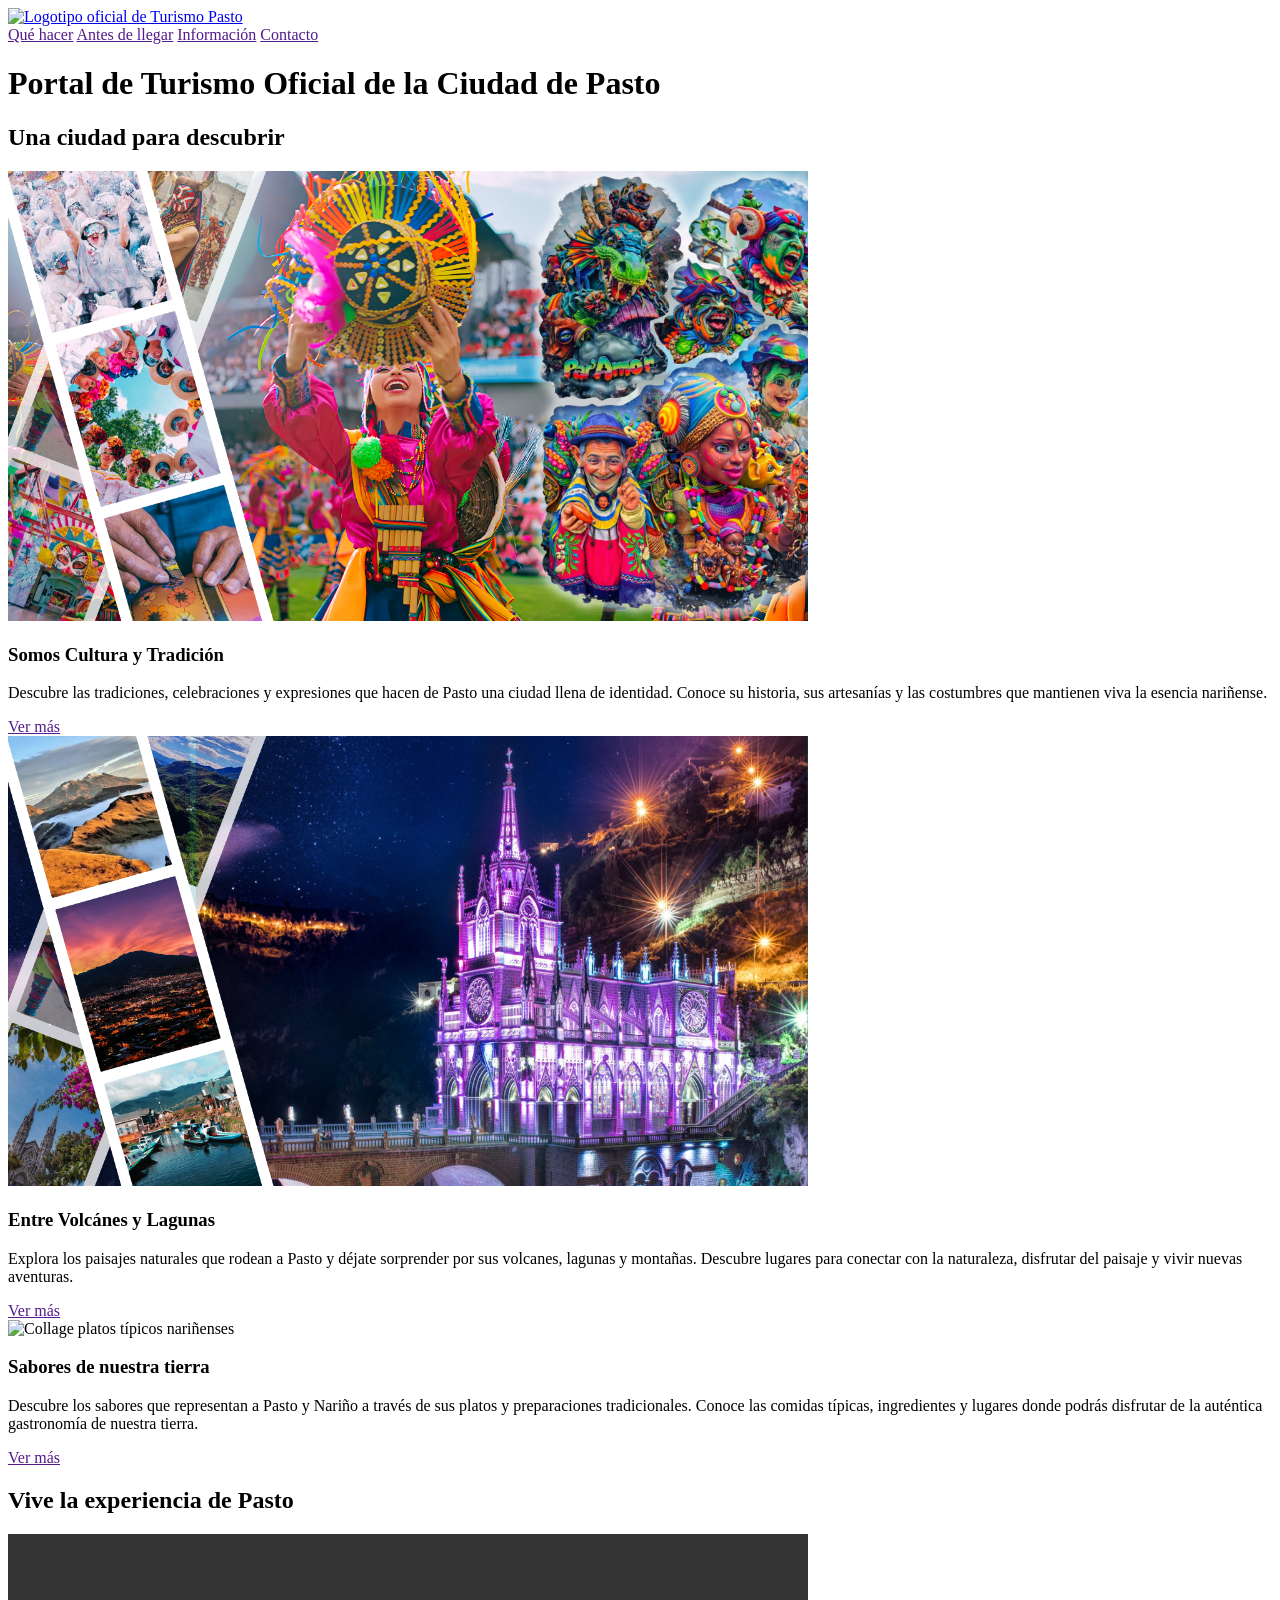
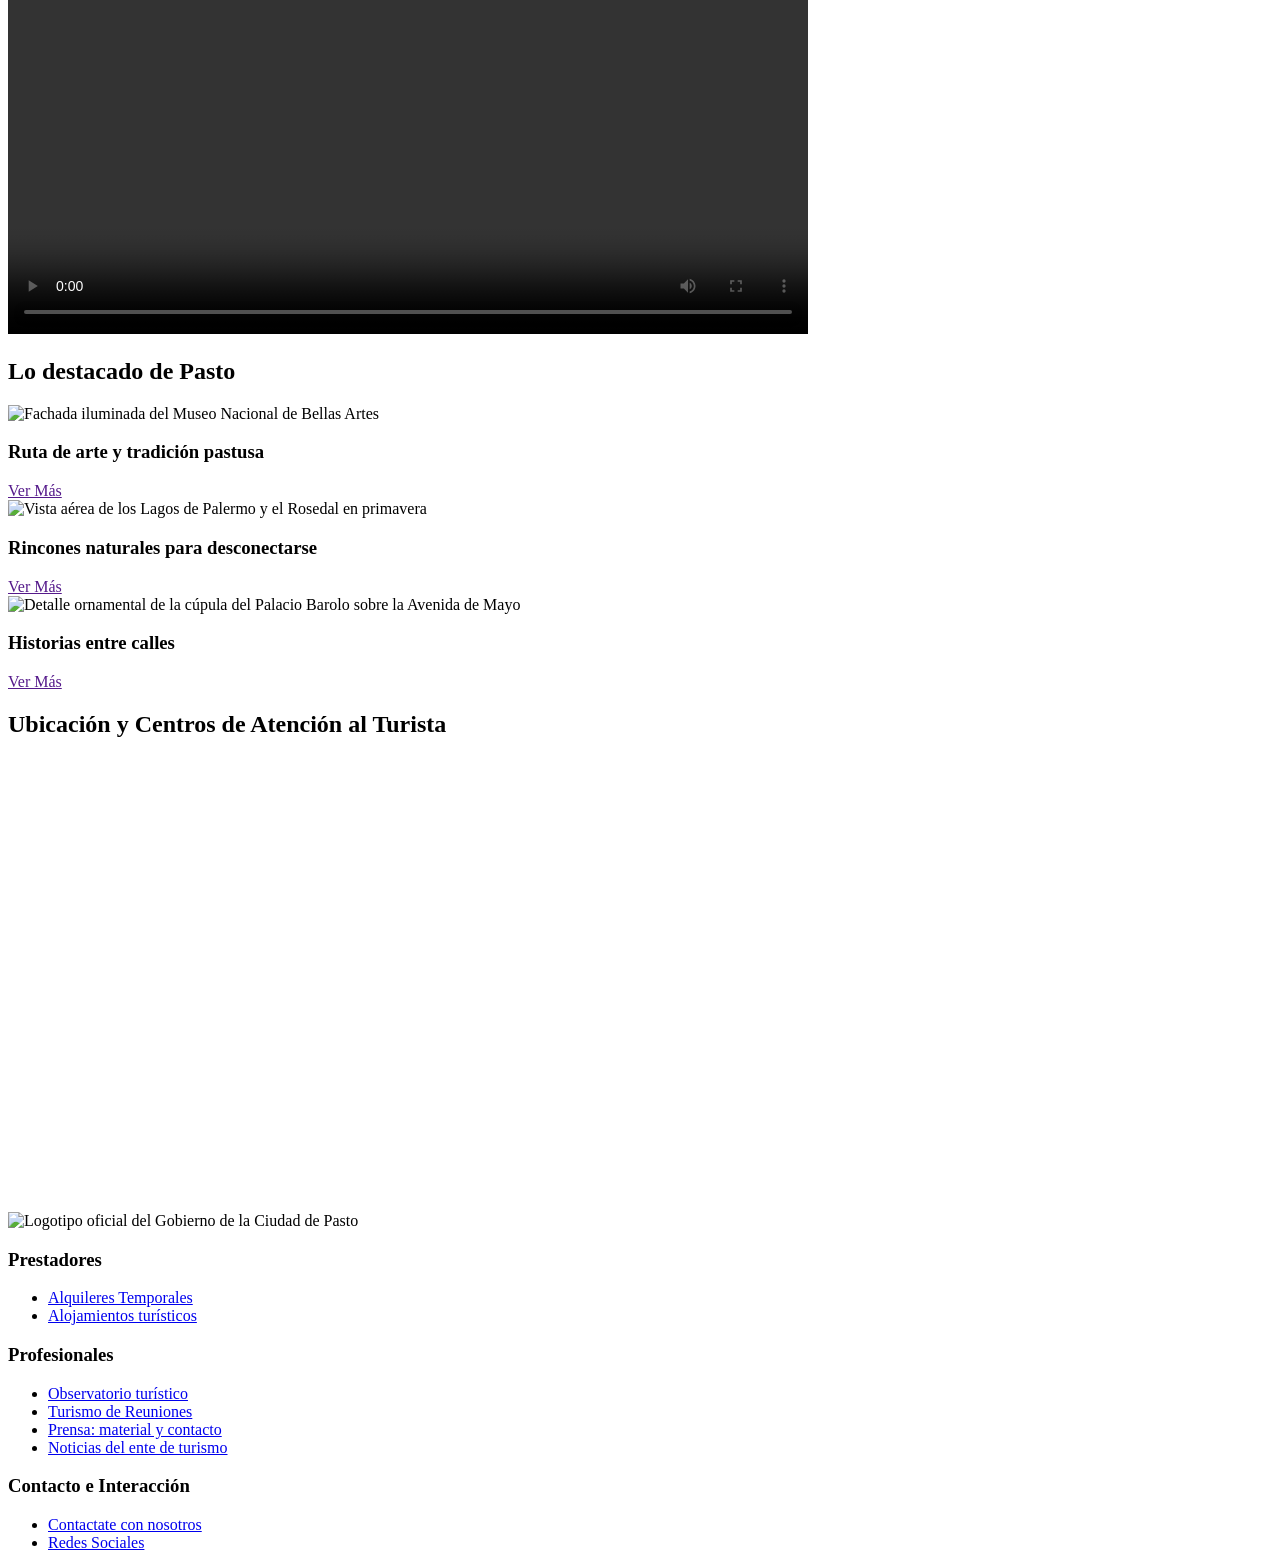
==== tarea-01/index.html @ dc4f6b2e "Add files via upload" ====
<!DOCTYPE html>
<html lang="es">
    <head>
        <meta charset="UTF-8">
        <meta name="viewport" content="width, initial-scale:1.0">
        <title>Turismo San Juan de Pasto - Sitio Oficial de Información Turística</title>
        <meta name="description" content="Descúbra qué hacer en Pasto. información útil antes de llegar, guías de alojamiento, atractivos turísticos, agenda cultural y mapas de la ciudad.">
        <meta name="robots" content="index, follow">

        <!--Enlace con CSS-->


        <!--Enlace Tipografia Google-->


    </head>

    <body>

        <!-- Cabecera principal del sitio -->
        <header>
            <!-- Logo del sitio 
            href-> la dirección a donde voy al dar clic  
            -->
            <a href="index.html" aria-label="Ir a la página de inicio de Turismo San Juan de Pasto">
                <img src="assets/logo-turismo-nariño.png" width="300px" height="auto" alt="Logotipo oficial de Turismo Pasto">
            </a>

            <!-- Navegador principal -->
            <nav role="navigation" aria-label="Menu principal">
                  <a href="">Qué hacer</a>
                  <a href="">Antes de llegar</a>
                  <a href="">Información</a>
                  <a href="">Contacto</a>
            </nav>

        </header>



        <!-- Contenido principal del sitio -->
        <main role="main">

            <h1>Portal de Turismo Oficial de la Ciudad de Pasto</h1>

            <!-- Actividades destacadas-->
            <section>
                <h2>Una ciudad para descubrir</h2>
                
                <div>

                    <!-- tarjeta -->
                    <article role="article">
                        <img src="assets/Somos-cultura-img.png" width="800" height="auto" alt="Collage de fotos de eventos culturales">
                        <h3>Somos Cultura y Tradición</h3>
                        <p>Descubre las tradiciones, celebraciones y expresiones que hacen de Pasto una ciudad llena de identidad. Conoce su historia, sus artesanías y las costumbres que mantienen viva la esencia nariñense.</p>
                        <a href="" aria-label="Ver más información sobre Actividades y experiencias en Pasto">Ver más</a>
                    </article>

                    <!-- tarjeta -->
                    <article role="article">
                        <img src="assets/paisajes-img.png" width="800" height="auto" alt="Collage paisajes nariñenses">
                        <h3>Entre Volcánes y Lagunas</h3>
                        <p>Explora los paisajes naturales que rodean a Pasto y déjate sorprender por sus volcanes, lagunas y montañas. Descubre lugares para conectar con la naturaleza, disfrutar del paisaje y vivir nuevas aventuras.</p>
                        <a href="" aria-label="Ver información sobre lugares y espacios naturales imperdibles">Ver más</a>
                    </article>

                    <!-- tarjeta -->
                    <article role="article">
                        <img src="assets/gastronomia-nariñense-img.png" width="800" height="auto" alt="Collage platos típicos nariñenses">
                        <h3>Sabores de nuestra tierra</h3>
                        <p>Descubre los sabores que representan a Pasto y Nariño a través de sus platos y preparaciones tradicionales. Conoce las comidas típicas, ingredientes y lugares donde podrás disfrutar de la auténtica gastronomía de nuestra tierra.</p>
                        <a href="" aria-label="Ver más información sobre la gastronomía de la ciudad">Ver más</a>
                    </article>
 

                </div>

            </section>
            <!-- Fin de actividades destacadas-->

            <!-- Contenido Multimedia -->
            <section>
                <h2>Vive la experiencia de Pasto</h2>
                <div>
                    <video controls autoplay loop width="800" height="auto" aria-label="Video sobre la ciudad de Pasto">
                        <source src="assets/video-pasto.mp4" type="video/mp4">
                    </video>
                </div>
            </section>
            <!-- Fin de Contenido Multimedia -->



            <!-- Contenidos Destacados -->
            <section>
                <h2>Lo destacado de Pasto</h2>
                <div>
                    
                    <!-- Tarjeta Destacada 1 -->
                    <article role="article">
                        <img src="assets/destacado-museos.jpg" alt="Fachada iluminada del Museo Nacional de Bellas Artes" width="400" height="250">
                        <h3>Ruta de arte y tradición pastusa</h3>
                        <a href="" aria-label="Ver más sobre la historia cultural de la ciudad, el carnaval, artesanias y maestros">Ver Más</a>
                    </article>

                    <!-- Tarjeta Destacada 2 -->
                    <article role="article">
                        <img src="assets/destacado-parques.jpg" alt="Vista aérea de los Lagos de Palermo y el Rosedal en primavera" width="400" height="250">
                        <h3>Rincones naturales para desconectarse</h3>
                        <a href="" aria-label="Ver más sobre los espacios verdes imperdibles">Ver Más</a>
                    </article>

                    <!-- Tarjeta Destacada 3 -->
                    <article role="article">
                        <img src="assets/destacado-arquitectura.jpg" alt="Detalle ornamental de la cúpula del Palacio Barolo sobre la Avenida de Mayo" width="400" height="250">
                        <h3>Historias entre calles</h3>
                        <a href="" aria-label="Ver más sobre la arquitectura e historia pastusa">Ver Más</a>
                    </article>

                </div>
            </section>


            <!-- Ubicación Geográfica -->
            <section aria-labelledby="titulo-mapa">
                <h2 id="titulo-mapa">Ubicación y Centros de Atención al Turista</h2>
                <div class="map-container">
                    <iframe 
                        src="https://www.google.com/maps/embed?pb=!1m18!1m12!1m3!1d3284.016713276842!2d-58.3841507!3d-34.6037389!2m3!1f0!2f0!3f0!3m2!1i1024!2i768!4f13.1!3m3!1m2!1s0x95bccacf954f91d5%3A0x67ef08c262f8f742!2sObelisco!5e0!3m2!1ses!2sar!4v1700000000000!5m2!1ses!2sar" 
                        width="100%" 
                        height="450" 
                        style="border:0;" 
                        allowfullscreen="" 
                        loading="lazy" 
                        referrerpolicy="no-referrer-when-downgrade"
                        title="Mapa interactivo de la Ciudad de Pasto con la ubicación de la Plaza del Carnaval y centros de atención turística">
                    </iframe>
                </div>
            </section>

        </main>

        <!-- Pie de Página Institucional -->
    <footer role="contentinfo">

            <!-- Identificador Institucional del Footer -->
            <div class="footer-brand">
                <img src="img/logo-buenos-aires-ciudad.svg" alt="Logotipo oficial del Gobierno de la Ciudad de Pasto" width="200" height="60">
            </div>

            <!-- Columnas de Enlaces del Footer -->
            <div>
                
                <!-- Lista 1: Prestadores -->
                <nav>
                    <h3 id="footer-prestadores">Prestadores</h3>
                    <ul>
                        <li><a href="/alquileres-temporales">Alquileres Temporales</a></li>
                        <li><a href="/alojamientos-turisticos">Alojamientos turísticos</a></li>
                    </ul>
                </nav>

                <!-- Lista 2: Profesionales -->
                <nav>
                    <h3 id="footer-profesionales">Profesionales</h3>
                    <ul>
                        <li><a href="/observatorio-turistico">Observatorio turístico</a></li>
                        <li><a href="/turismo-reuniones">Turismo de Reuniones</a></li>
                        <li><a href="/prensa-contacto">Prensa: material y contacto</a></li>
                        <li><a href="/noticias-ente">Noticias del ente de turismo</a></li>
                    </ul>
                </nav>

                <!-- Lista 3: Interacción y Contacto -->
                <nav>
                    <h3 id="footer-contacto">Contacto e Interacción</h3>
                    <ul>
                        <li><a href="/contactate-con-nosotros">Contactate con nosotros</a></li>
                        <li><a href="/suscribete-newsletter" aria-label="Ir a enlaces con redes sociales">Redes Sociales</a></li>
                    </ul>
                </nav>

            </div>
    </footer>

    </body>

</html>
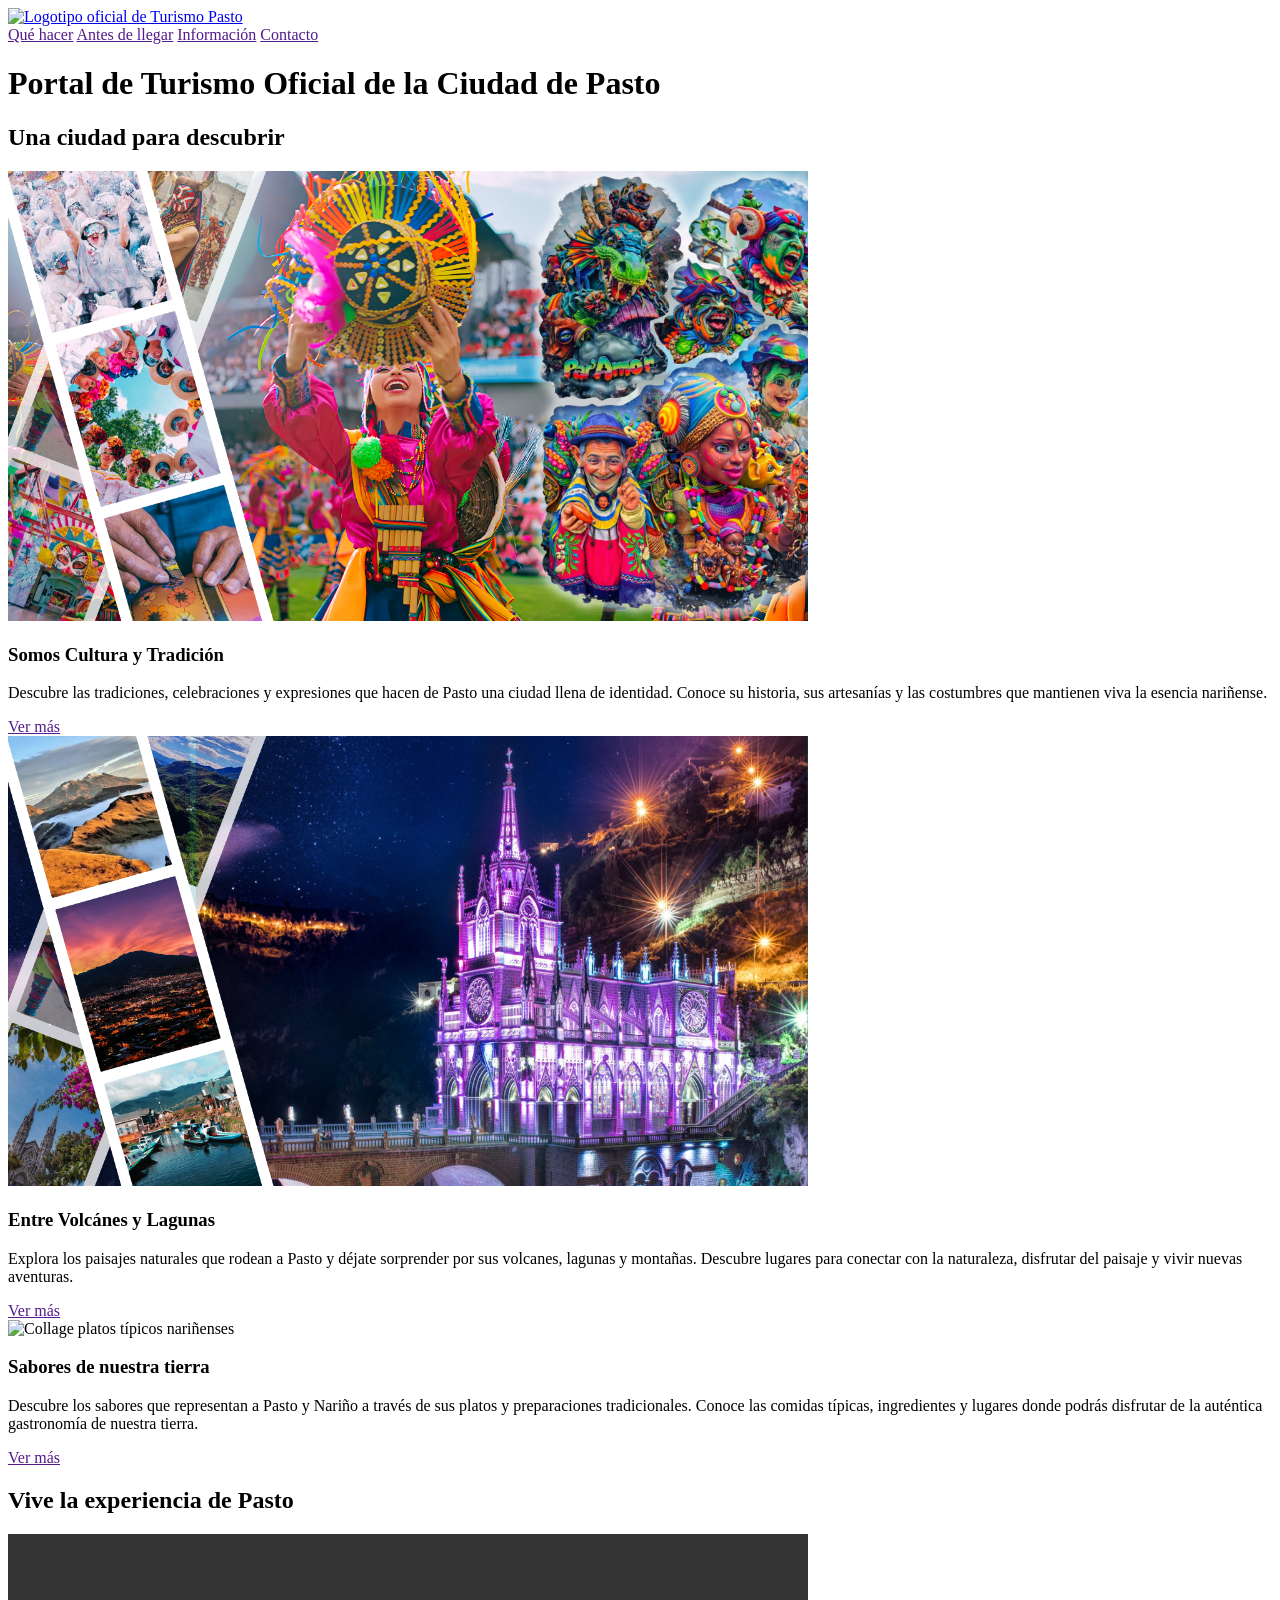
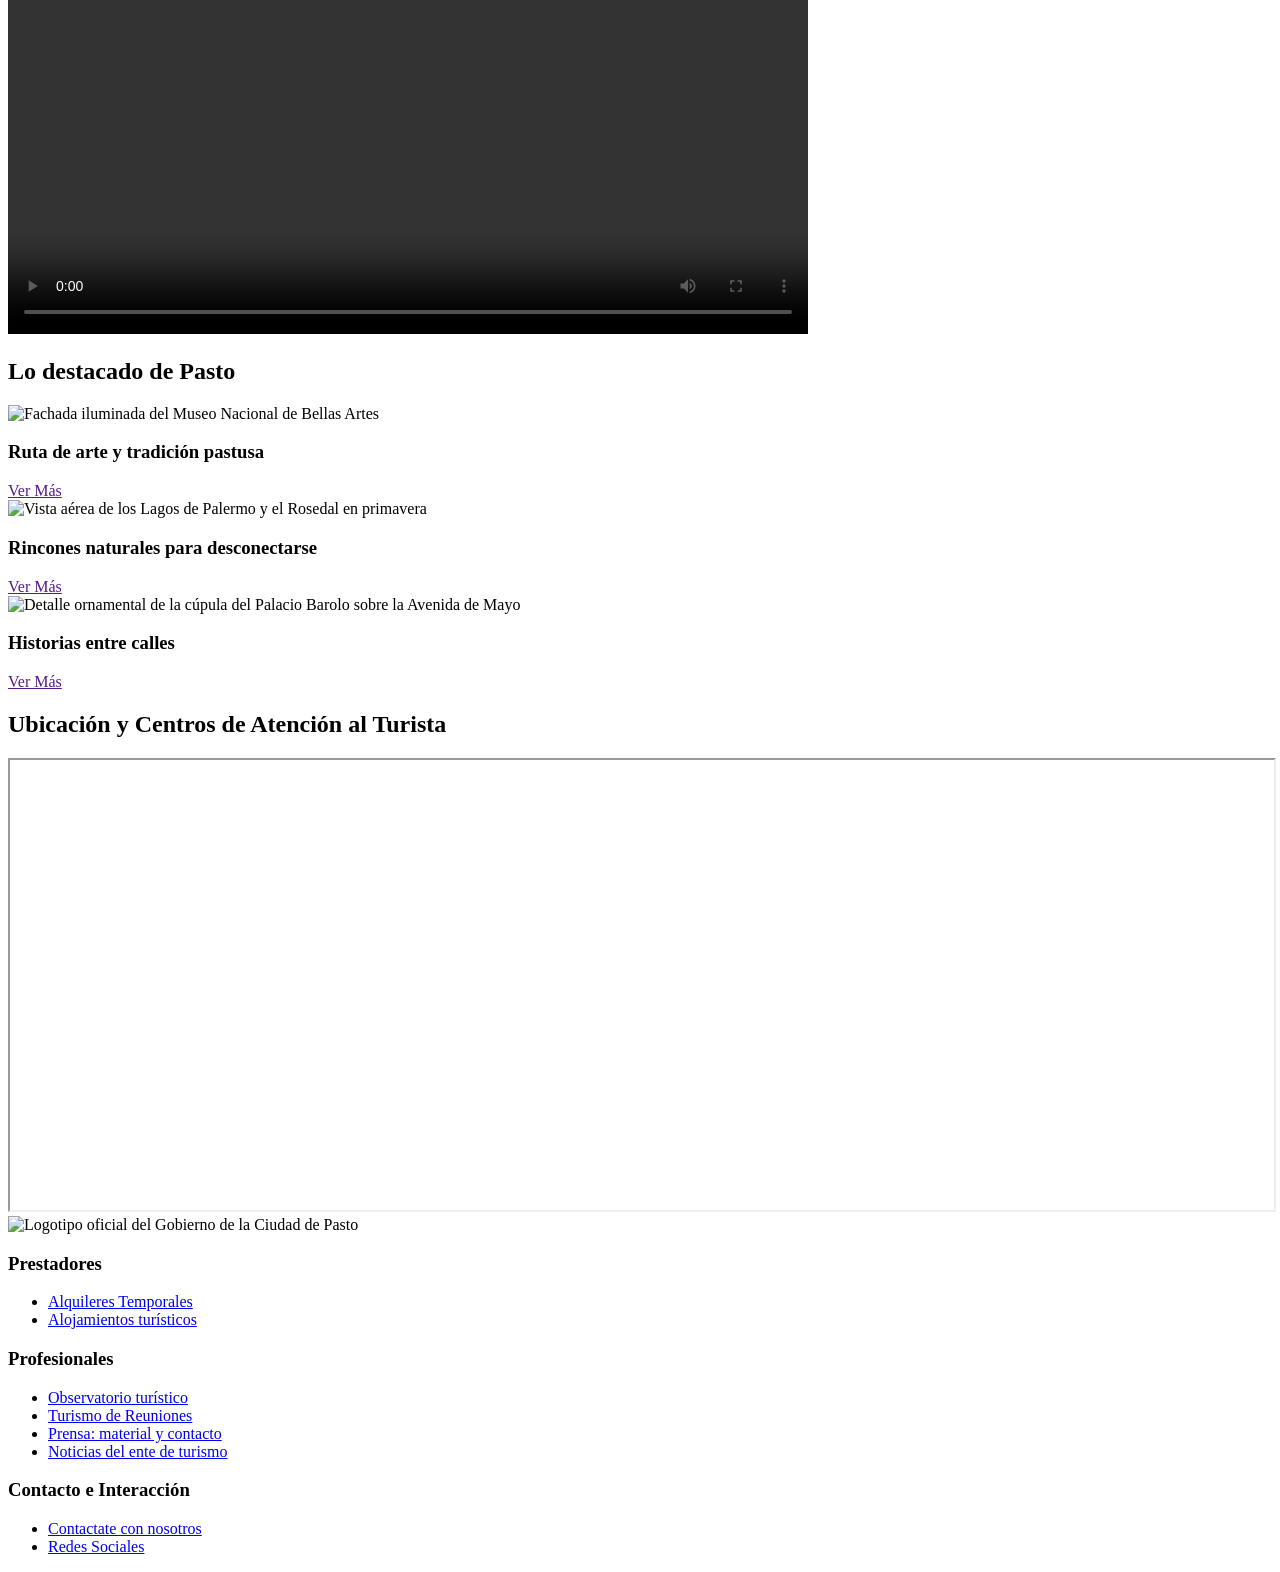
==== commit c70a88f7: "Add files via upload" ====
--- a/tarea-01/index.html
+++ b/tarea-01/index.html
@@ -127,14 +127,14 @@
                 <h2 id="titulo-mapa">Ubicación y Centros de Atención al Turista</h2>
                 <div class="map-container">
                     <iframe 
-                        src="https://www.google.com/maps/embed?pb=!1m18!1m12!1m3!1d3284.016713276842!2d-58.3841507!3d-34.6037389!2m3!1f0!2f0!3f0!3m2!1i1024!2i768!4f13.1!3m3!1m2!1s0x95bccacf954f91d5%3A0x67ef08c262f8f742!2sObelisco!5e0!3m2!1ses!2sar!4v1700000000000!5m2!1ses!2sar" 
-                        width="100%" 
-                        height="450" 
-                        style="border:0;" 
-                        allowfullscreen="" 
-                        loading="lazy" 
-                        referrerpolicy="no-referrer-when-downgrade"
-                        title="Mapa interactivo de la Ciudad de Pasto con la ubicación de la Plaza del Carnaval y centros de atención turística">
+                    src="https://www.google.com/maps/embed?pb=!1m18!1m12!1m3!1d3988.9171!2d-77.2811!3d1.2136!2m3!1f0!2f0!3f0!3m2!1i1024!2i768!4f13.1!3m3!1m2!1s0x8e2ed484323e0c03%3A0x6b44a42bc55ca01c!2sPasto%2C%20Nari%C3%B1o!5e0!3m2!1ses!2sco!4v1700000000000!5m2!1ses!2sco" 
+                    width="100%" 
+                    height="450" 
+                    tyle="border:0;" 
+                    allowfullscreen="" 
+                    loading="lazy" 
+                    referrerpolicy="no-referrer-when-downgrade" 
+                    title="Mapa interactivo de la Ciudad de Pasto">
                     </iframe>
                 </div>
             </section>
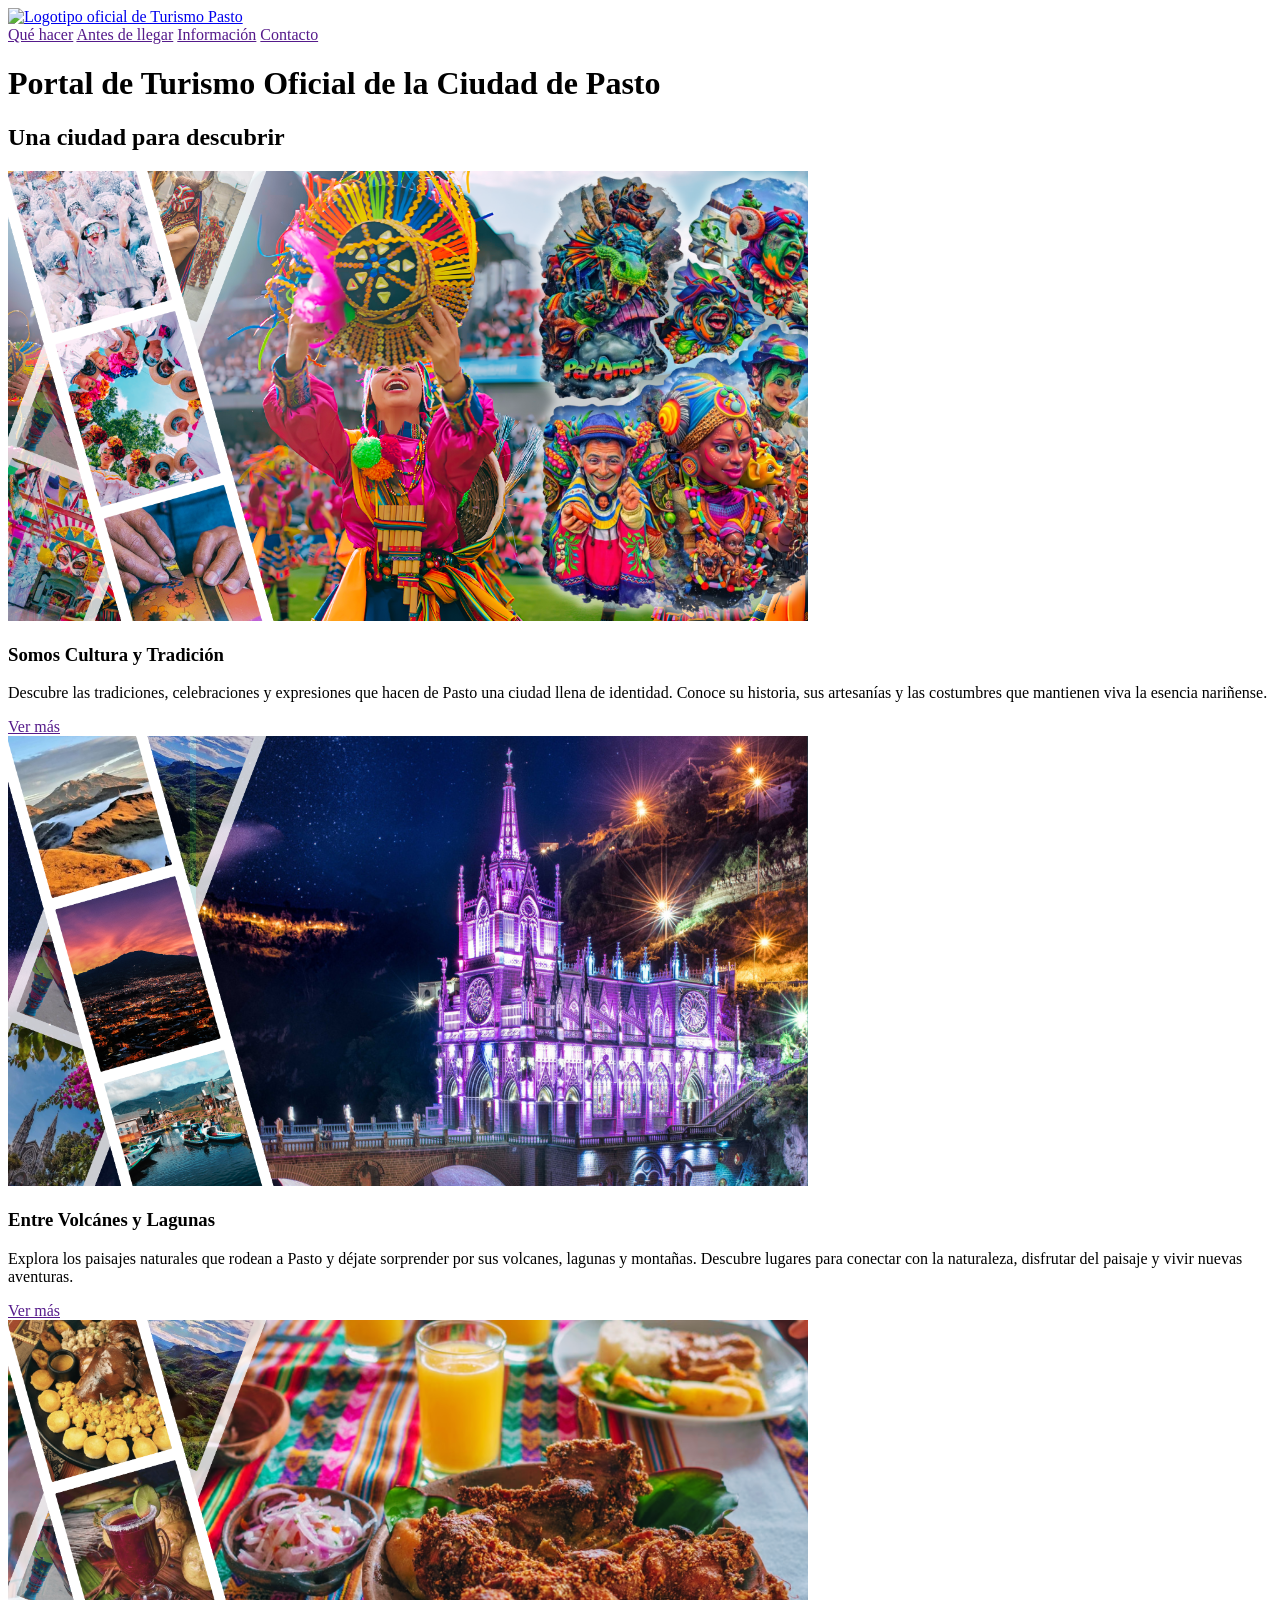
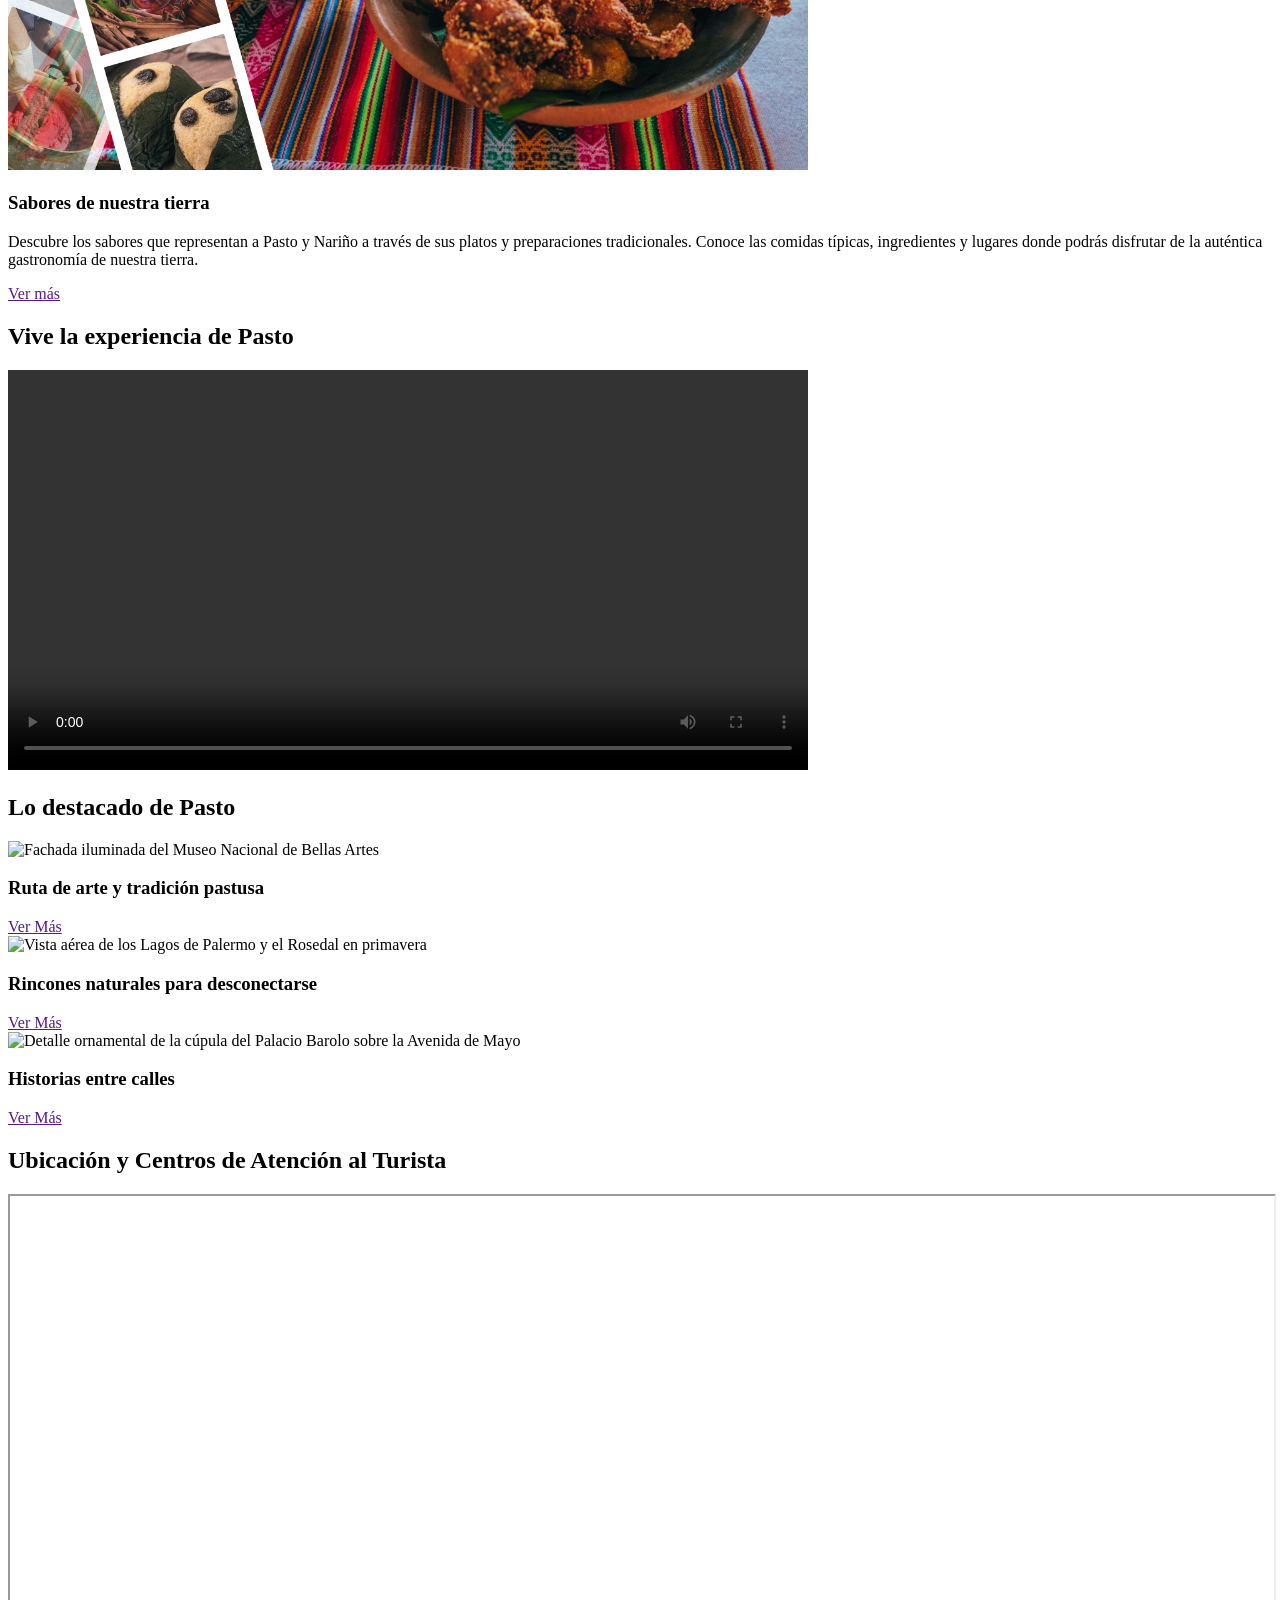
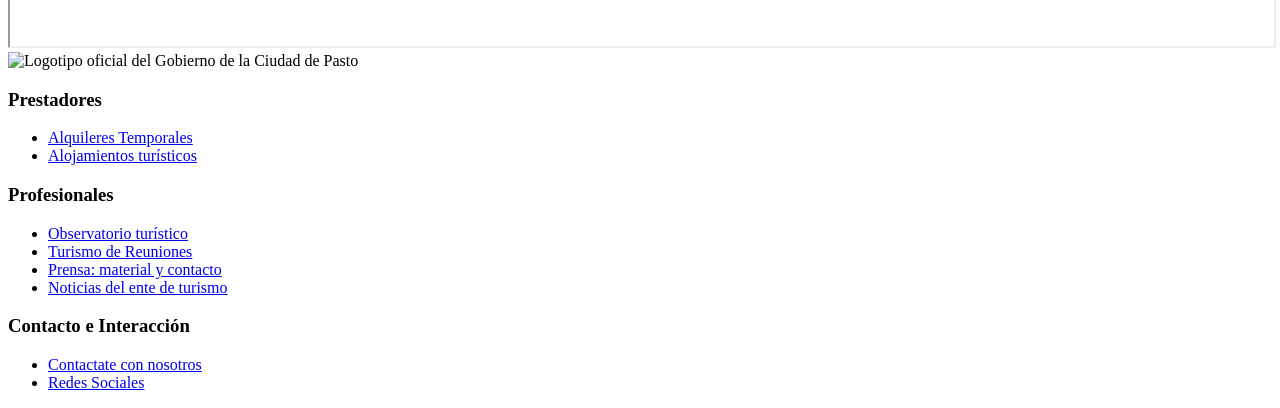
==== commit c07bd50f: "Add files via upload" ====
--- a/tarea-01/index.html
+++ b/tarea-01/index.html
@@ -67,7 +67,7 @@
 
                     <!-- tarjeta -->
                     <article role="article">
-                        <img src="assets/gastronomia-nariñense-img.png" width="800" height="auto" alt="Collage platos típicos nariñenses">
+                        <img src="assets/gastronomia.png" width="800" height="auto" alt="Collage platos típicos nariñenses">
                         <h3>Sabores de nuestra tierra</h3>
                         <p>Descubre los sabores que representan a Pasto y Nariño a través de sus platos y preparaciones tradicionales. Conoce las comidas típicas, ingredientes y lugares donde podrás disfrutar de la auténtica gastronomía de nuestra tierra.</p>
                         <a href="" aria-label="Ver más información sobre la gastronomía de la ciudad">Ver más</a>
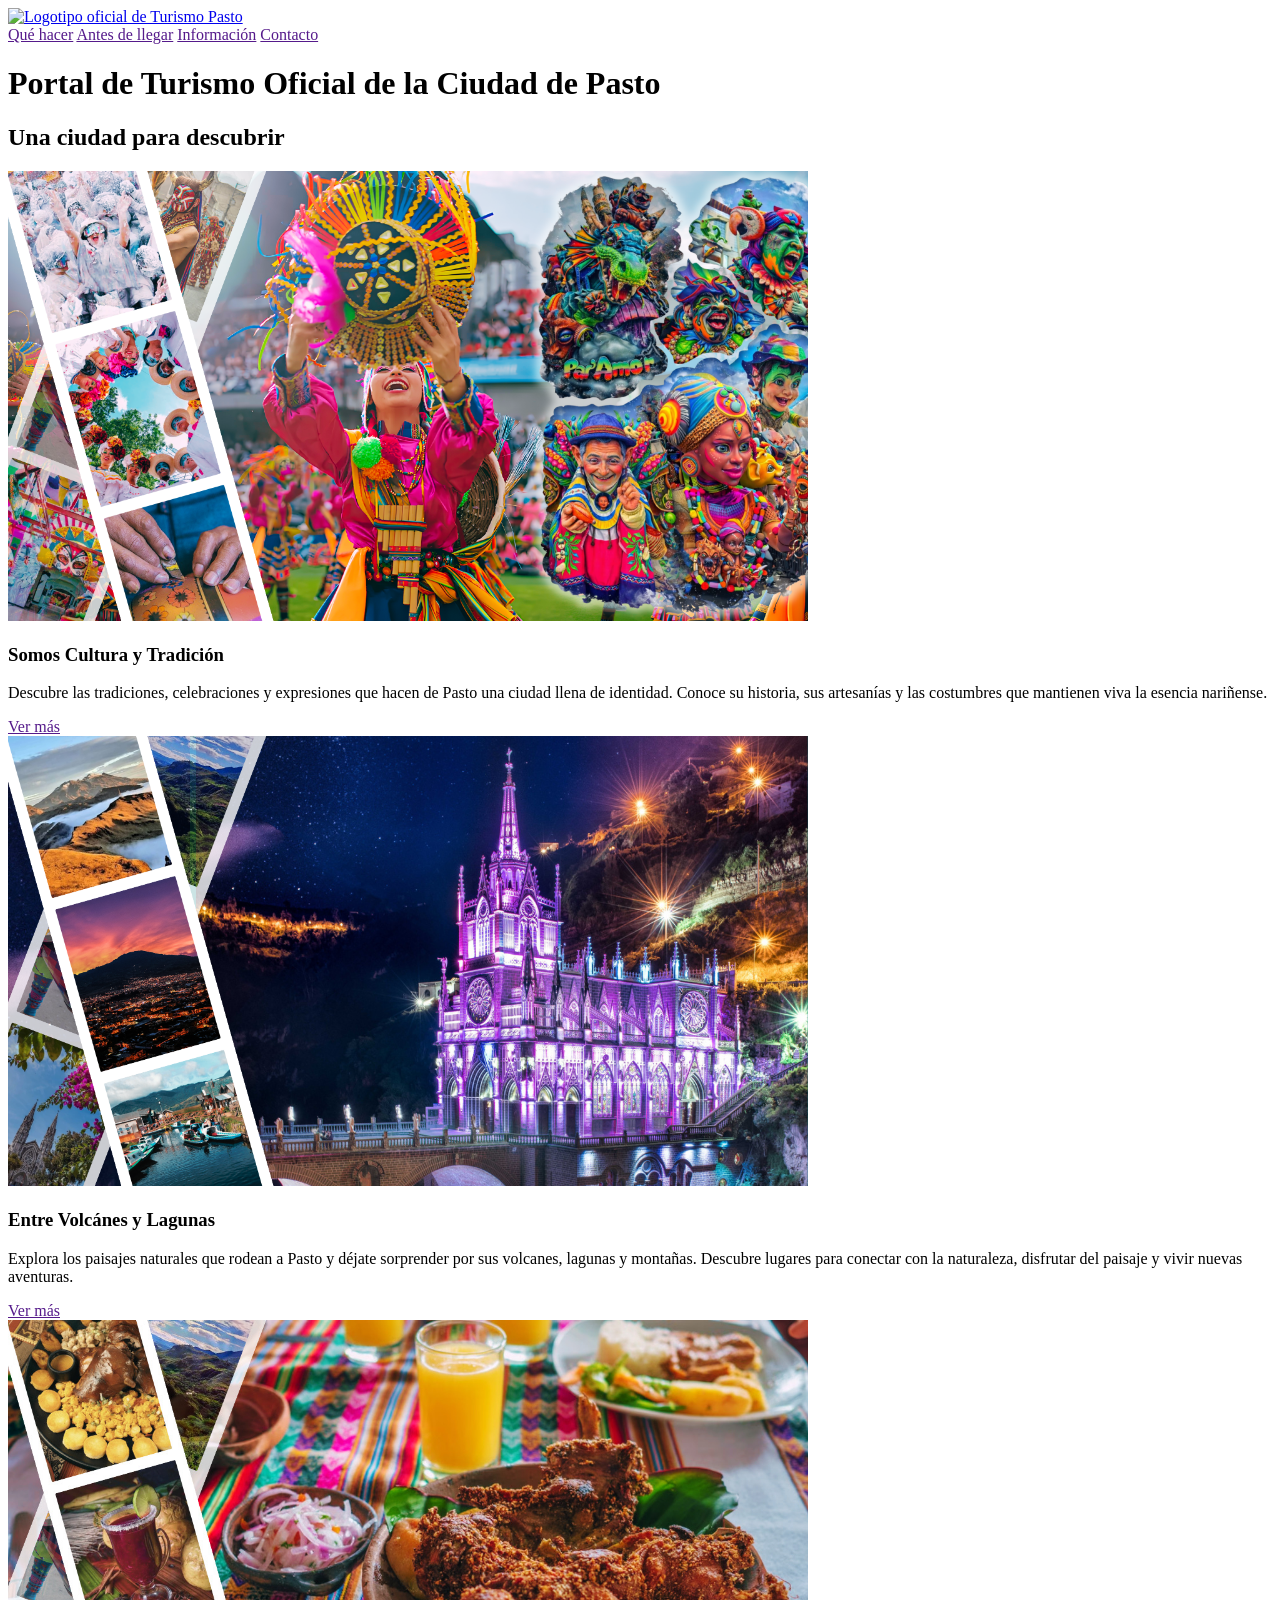
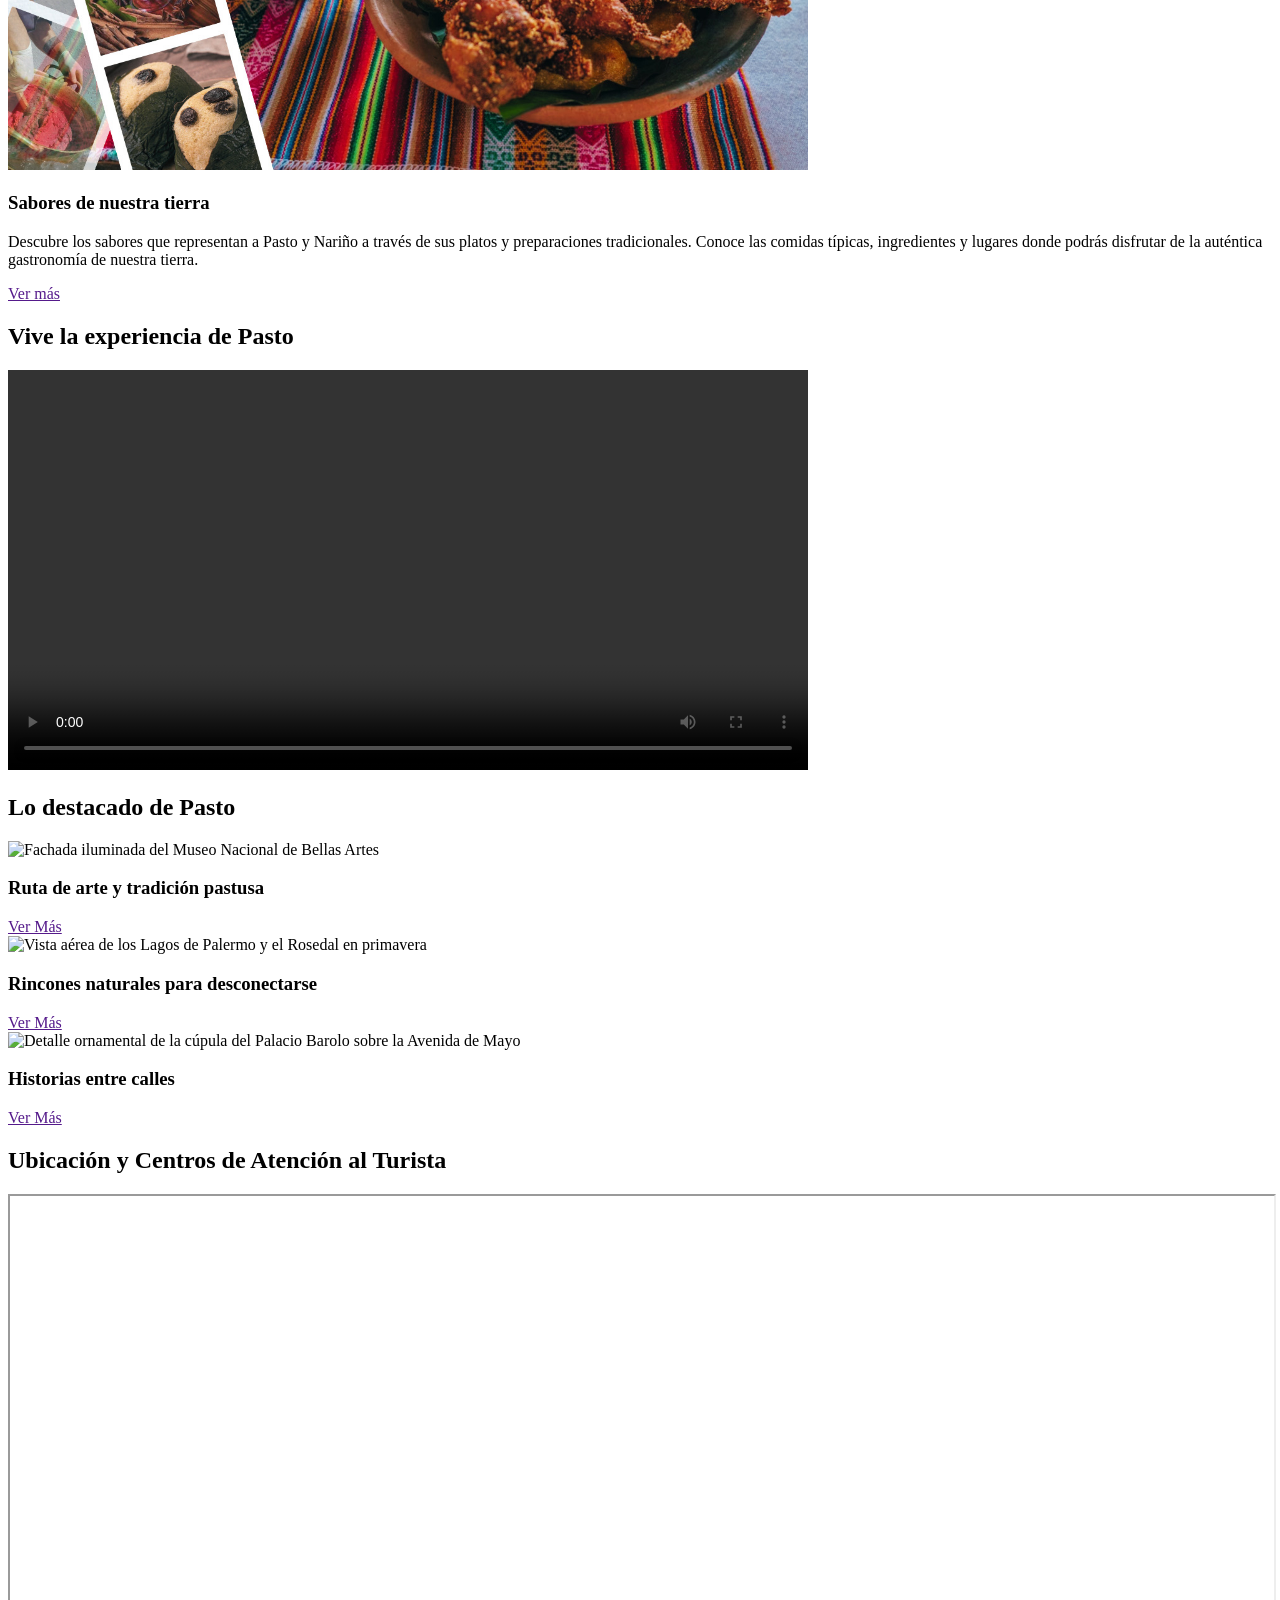
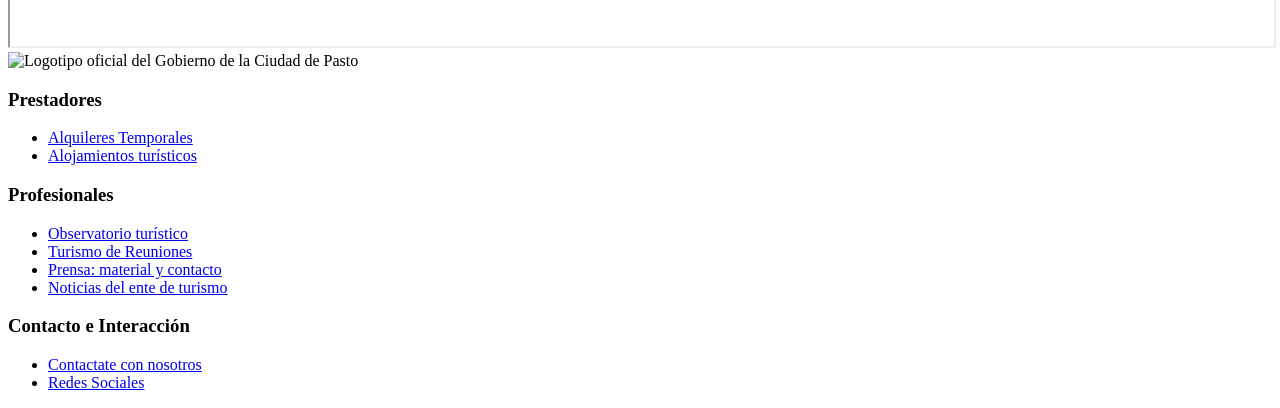
==== commit 1664e99c: "Add files via upload" ====
--- a/tarea-01/index.html
+++ b/tarea-01/index.html
@@ -67,7 +67,7 @@
 
                     <!-- tarjeta -->
                     <article role="article">
-                        <img src="assets/gastronomia.png" width="800" height="auto" alt="Collage platos típicos nariñenses">
+                        <img src="assets/gastronomia.jpg" width="800" height="auto" alt="Collage platos típicos nariñenses">
                         <h3>Sabores de nuestra tierra</h3>
                         <p>Descubre los sabores que representan a Pasto y Nariño a través de sus platos y preparaciones tradicionales. Conoce las comidas típicas, ingredientes y lugares donde podrás disfrutar de la auténtica gastronomía de nuestra tierra.</p>
                         <a href="" aria-label="Ver más información sobre la gastronomía de la ciudad">Ver más</a>
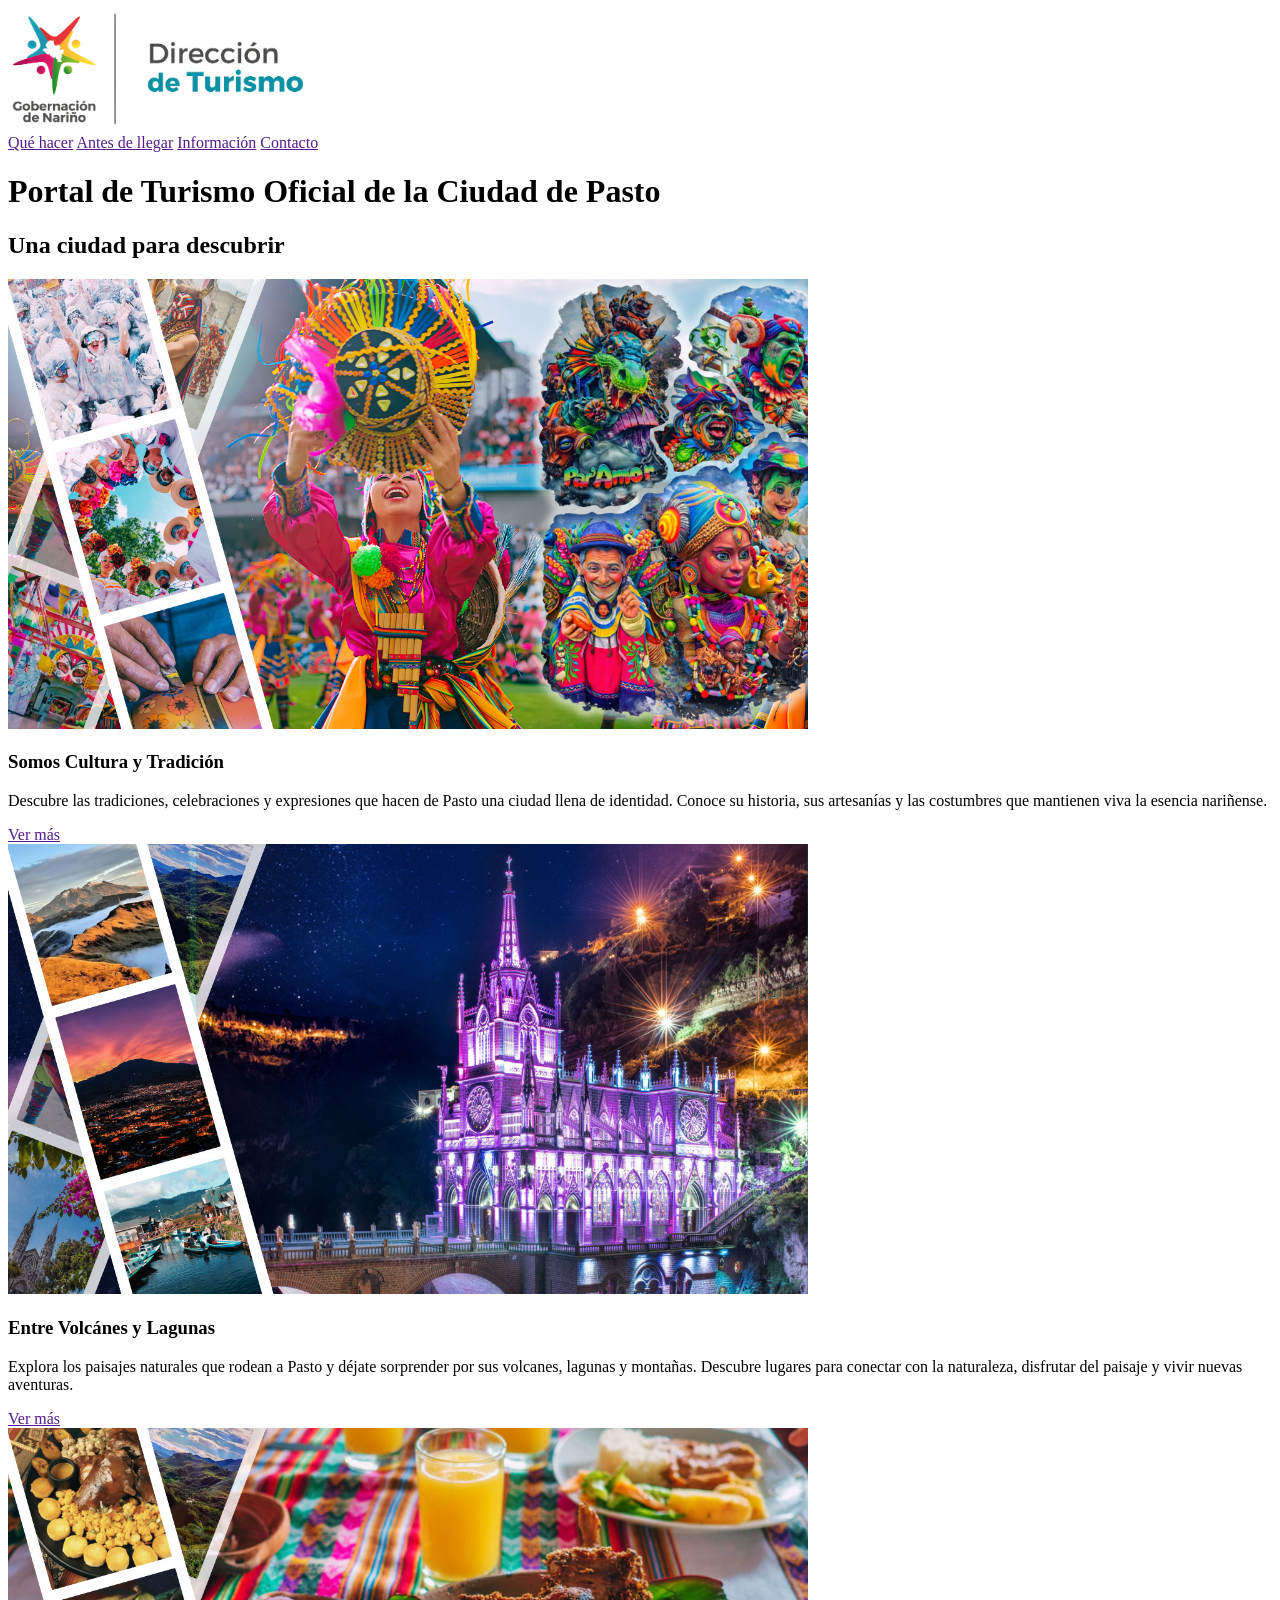
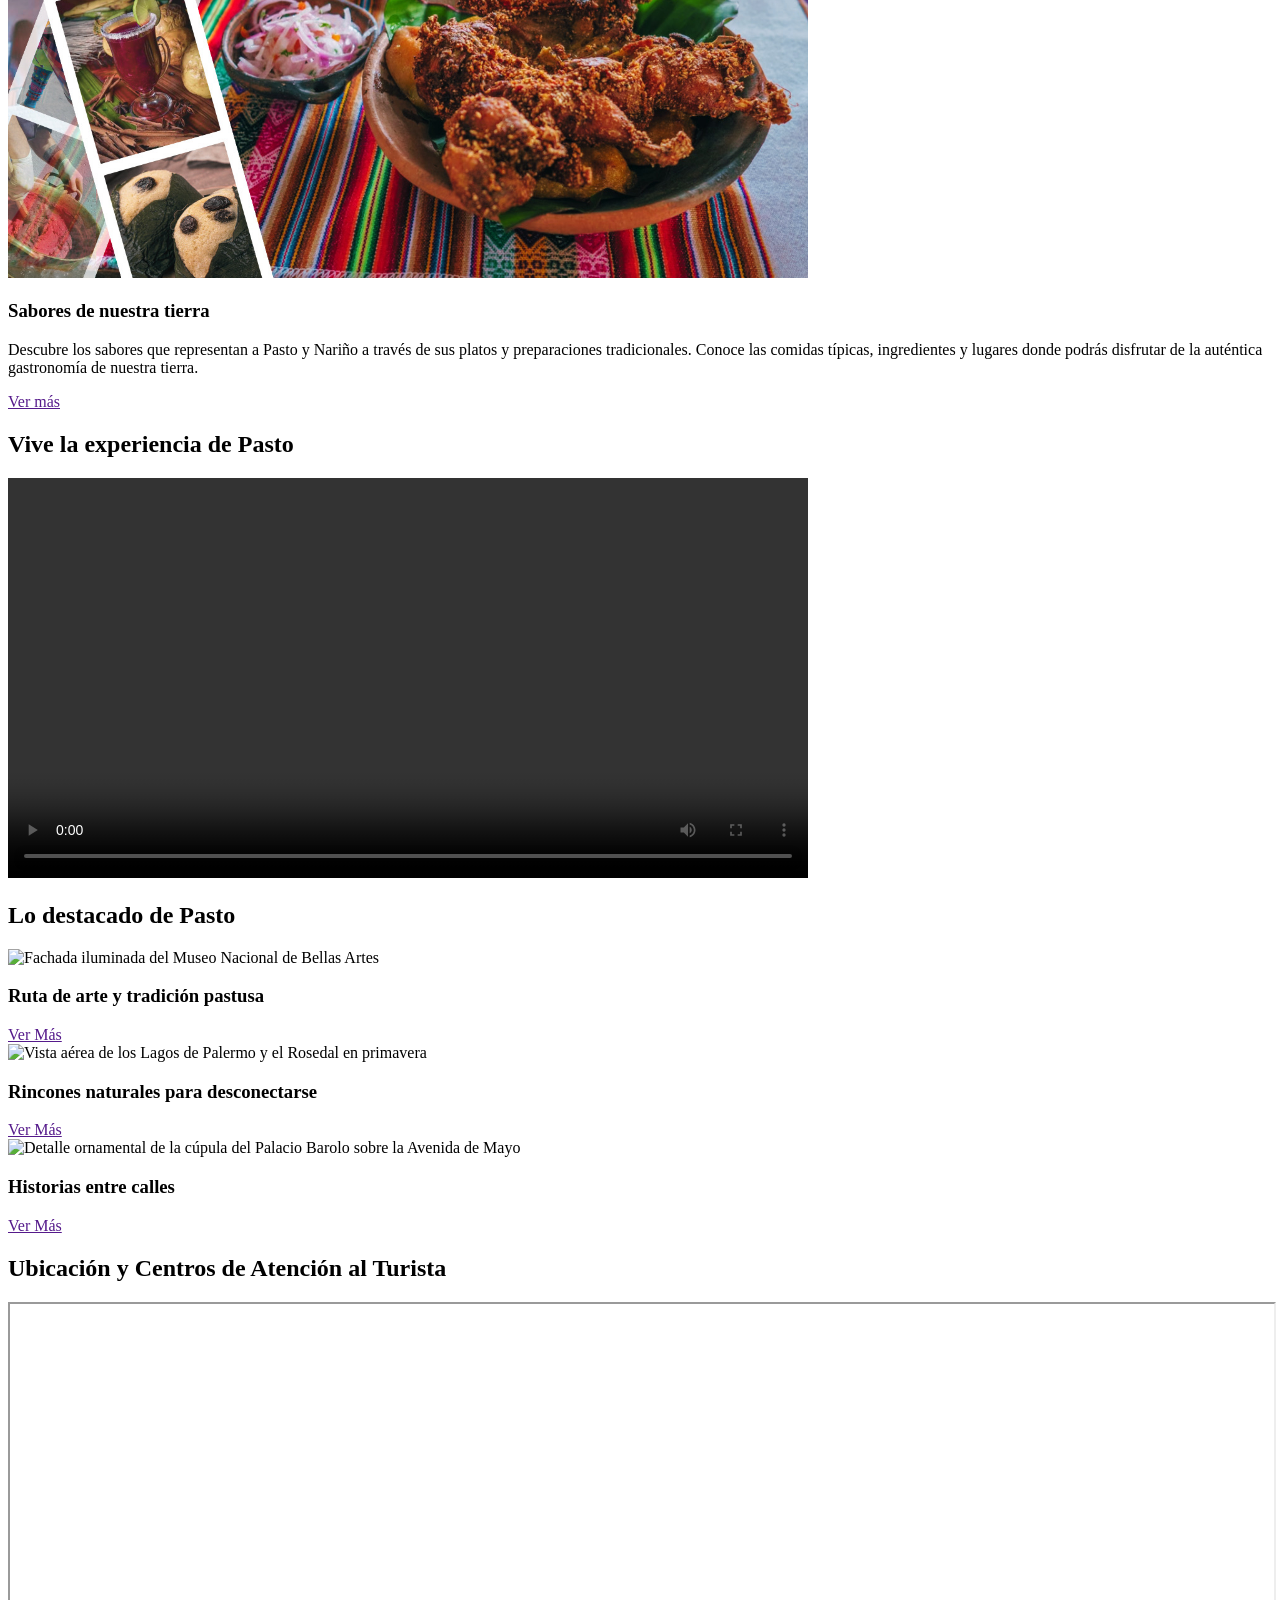
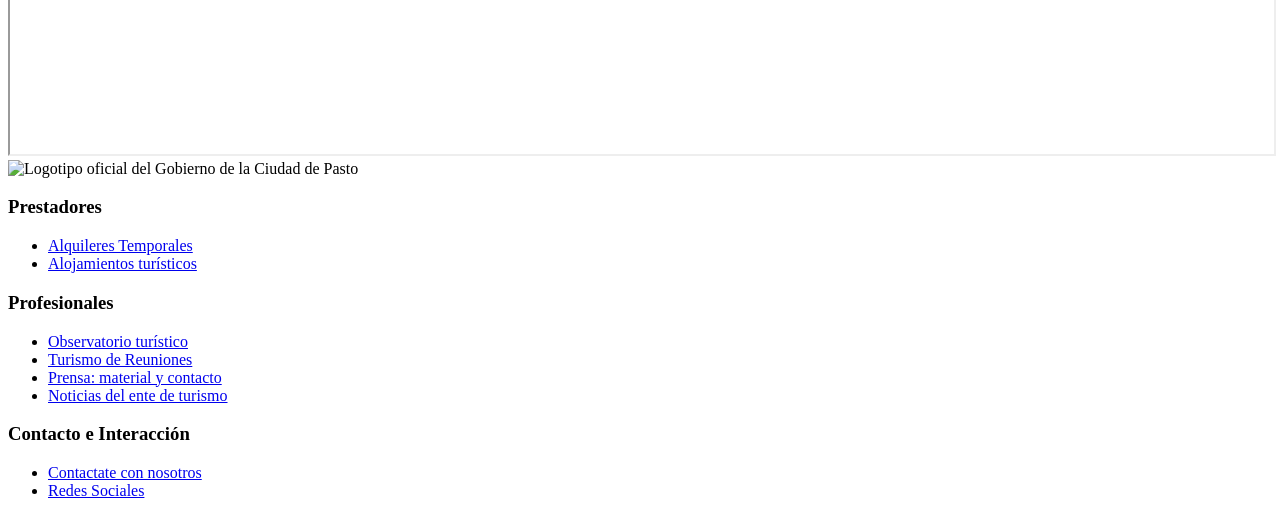
==== commit d2c7ab73: "Add files via upload" ====
--- a/tarea-01/index.html
+++ b/tarea-01/index.html
@@ -23,7 +23,7 @@
             href-> la dirección a donde voy al dar clic  
             -->
             <a href="index.html" aria-label="Ir a la página de inicio de Turismo San Juan de Pasto">
-                <img src="assets/logo-turismo-nariño.png" width="300px" height="auto" alt="Logotipo oficial de Turismo Pasto">
+                <img src="assets/logo-turismo-nariño.jpg" width="300px" height="auto" alt="Logotipo oficial de Turismo Pasto">
             </a>
 
             <!-- Navegador principal -->
@@ -51,7 +51,7 @@
 
                     <!-- tarjeta -->
                     <article role="article">
-                        <img src="assets/Somos-cultura-img.png" width="800" height="auto" alt="Collage de fotos de eventos culturales">
+                        <img src="assets/Somos-cultura-img.jpg" width="800" height="auto" alt="Collage de fotos de eventos culturales">
                         <h3>Somos Cultura y Tradición</h3>
                         <p>Descubre las tradiciones, celebraciones y expresiones que hacen de Pasto una ciudad llena de identidad. Conoce su historia, sus artesanías y las costumbres que mantienen viva la esencia nariñense.</p>
                         <a href="" aria-label="Ver más información sobre Actividades y experiencias en Pasto">Ver más</a>
@@ -59,7 +59,7 @@
 
                     <!-- tarjeta -->
                     <article role="article">
-                        <img src="assets/paisajes-img.png" width="800" height="auto" alt="Collage paisajes nariñenses">
+                        <img src="assets/paisajes-img.jpg" width="800" height="auto" alt="Collage paisajes nariñenses">
                         <h3>Entre Volcánes y Lagunas</h3>
                         <p>Explora los paisajes naturales que rodean a Pasto y déjate sorprender por sus volcanes, lagunas y montañas. Descubre lugares para conectar con la naturaleza, disfrutar del paisaje y vivir nuevas aventuras.</p>
                         <a href="" aria-label="Ver información sobre lugares y espacios naturales imperdibles">Ver más</a>
